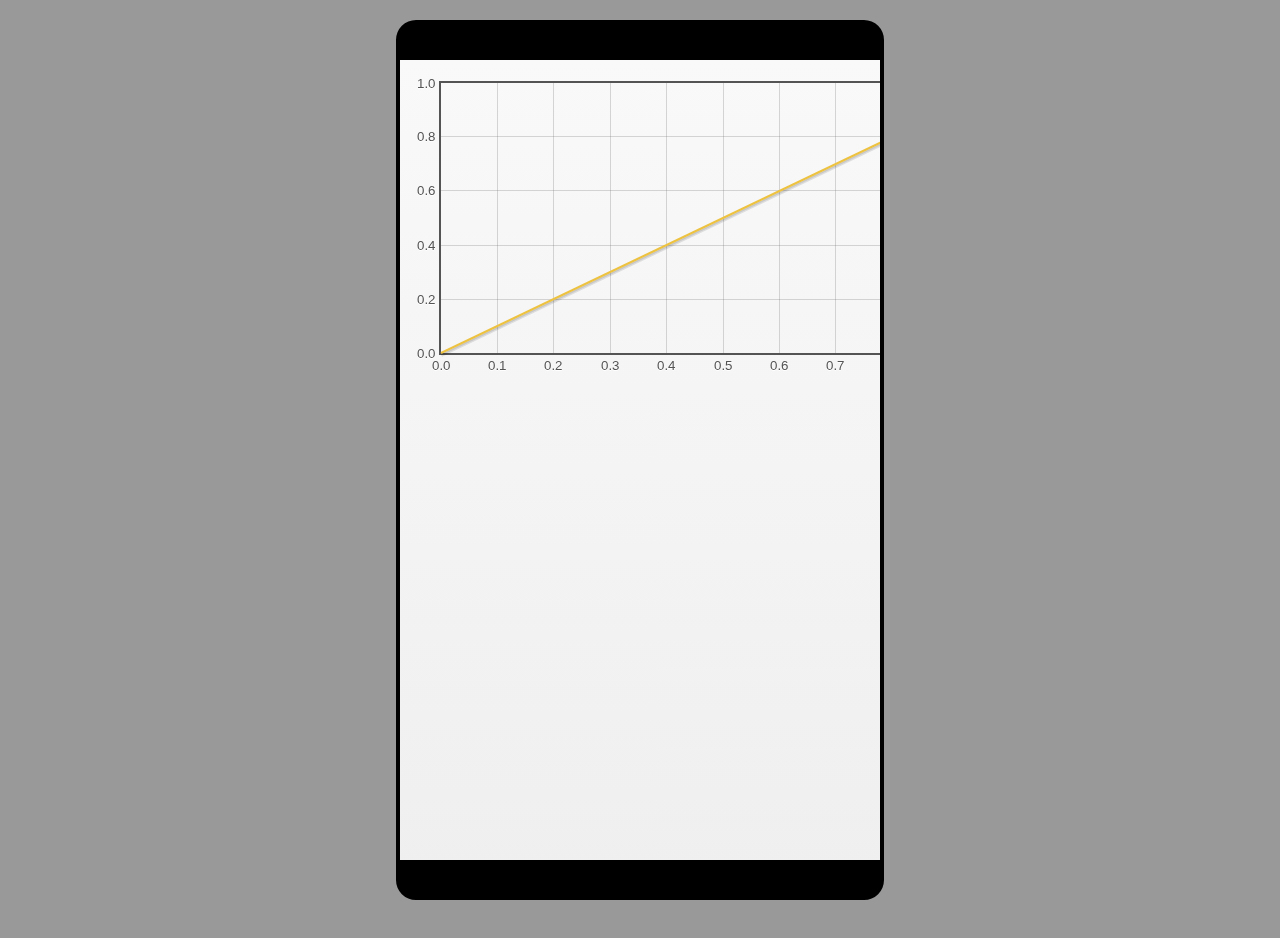
==== graphs.html @ 9711ae9e "added basic phone layout" ====
<!DOCTYPE html>
<html>
<head>
    <meta charset="utf-8">

    <!-- Need to get a proper redirect hooked up. Blech. -->
    <meta name="robots" content="noindex, follow">

    <meta name="viewport" content="width=device-width, initial-scale=1">
    <title>jQuery Mobile</title>
    <link rel="stylesheet"  href="css/jquery/jquery.mobile-1.3.2.min.css">
    <link rel="stylesheet" href="css/phone.css">
    <script src="js/jquery/jquery.js"></script>
    <script src="js/jquery/jquery.mobile-1.3.2.min.js"></script>
    <script src="js/flot/jquery.flot.js"></script>
    <script src="js/graphs.js"></script>
</head>
<body>
<div id="wrapper">
  <div data-role="page">

    <div data-role="content">

      <div id="graph-placeholder" style="width:600px;height:300px"></div>
          
    </div><!-- /content -->

  </div><!-- /page -->
</div>
</body>
</html>
---- css/phone.css ----
* {
  margin:0;
  padding:0;
}

body {
  background:#999;
  padding:20px 0;
}

#wrapper {
  width:480px;
  height:800px;
  margin:0 auto;
  border:0 solid #000;
  border-width:40px 4px;
  border-radius:20px;
}

.ui-mobile [data-role=page] {
  position:inherit;
}
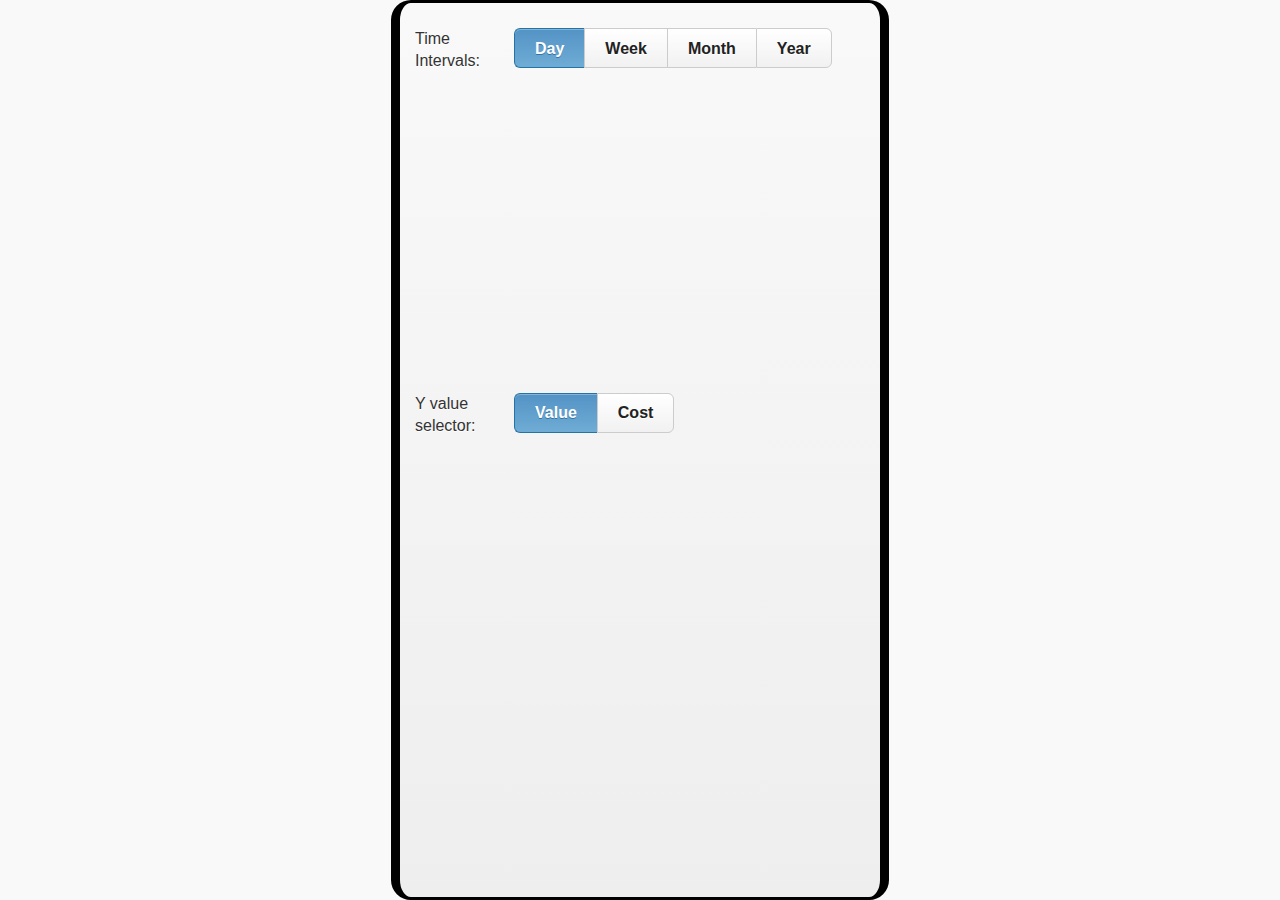
==== commit e467afb1: "One big hack" ====
--- a/graphs.html
+++ b/graphs.html
@@ -1,31 +1,59 @@
 <!DOCTYPE html>
 <html>
 <head>
-    <meta charset="utf-8">
+  <meta charset="utf-8">
 
-    <!-- Need to get a proper redirect hooked up. Blech. -->
-    <meta name="robots" content="noindex, follow">
+  <!-- Need to get a proper redirect hooked up. Blech. -->
+  <meta name="robots" content="noindex, follow">
 
-    <meta name="viewport" content="width=device-width, initial-scale=1">
-    <title>jQuery Mobile</title>
-    <link rel="stylesheet"  href="css/jquery/jquery.mobile-1.3.2.min.css">
-    <link rel="stylesheet" href="css/phone.css">
-    <script src="js/jquery/jquery.js"></script>
-    <script src="js/jquery/jquery.mobile-1.3.2.min.js"></script>
-    <script src="js/flot/jquery.flot.js"></script>
-    <script src="js/graphs.js"></script>
+  <meta name="viewport" content="width=device-width, initial-scale=1">
+  <title>jQuery Mobile</title>
+  <link rel="stylesheet"  href="css/jquery/jquery.mobile-1.3.2.min.css">
+  <link rel="stylesheet" href="css/phone.css">
+  <script src="js/jquery/jquery.js"></script>
+  <script src="js/jquery/jquery.mobile-1.3.2.min.js"></script>
+  <script src="js/flot/jquery.flot.js"></script>
+  <script src="js/data_spoof.js"></script>
+
+  <link rel="stylesheet" href="css/graphs.css">
+  <script src="http://d3js.org/d3.v3.js"></script>
 </head>
 <body>
-<div id="wrapper">
-  <div data-role="page">
+  <div id="wrapper">
+    <div data-role="page">
 
-    <div data-role="content">
+      <div data-role="content">
+        <div data-role="fieldcontain">
+          <fieldset id="time-intervals" data-role="controlgroup" data-type="horizontal">
+            <legend>Time Intervals:</legend>
+            <input type="radio" name="button-radio" id="day-radio" checked="checked"/>
+            <label for="day-radio">Day</label>
+            <input type="radio" name="button-radio" id="week-radio"/>
+            <label for="week-radio">Week</label>
+            <input type="radio" name="button-radio" id="month-radio"/>
+            <label for="month-radio">Month</label>
+            <input type="radio" name="button-radio" id="year-radio"/>
+            <label for="year-radio">Year</label>
+          </fieldset>
+        </div>
 
-      <div id="graph-placeholder" style="width:600px;height:300px"></div>
-          
-    </div><!-- /content -->
+        <div id="graph-placeholder" style="width:600px;height:300px">
+          <script src="js/graphs.js"></script>
+        </div>
 
-  </div><!-- /page -->
-</div>
+        <div data-role="fieldcontain">
+          <fieldset id="value-selector" data-role="controlgroup" data-type="horizontal">
+            <legend>Y value selector:</legend>
+            <input type="radio" name="value-selector-radio" id="value-radio" checked="checked"/>
+            <label for="value-radio">Value</label>
+            <input type="radio" name="value-selector-radio" id="cost-radio"/>
+            <label for="cost-radio">Cost</label>
+          </fieldset>
+        </div>
+
+      </div><!-- /content -->
+
+    </div><!-- /page -->
+  </div>
 </body>
 </html>
--- a/css/phone.css
+++ b/css/phone.css
@@ -5,18 +5,29 @@
 
 body {
   background:#999;
-  padding:20px 0;
+  padding:0;
 }
 
-#wrapper {
+.notifications {
+  height:340px;
+}
+
+.ui-mobile [data-role=page] {
+  position:relative;
+  overflow: none;
   width:480px;
-  height:800px;
+  height:720px;
   margin:0 auto;
   border:0 solid #000;
-  border-width:40px 4px;
+  border-width:3px 9px;
   border-radius:20px;
 }
 
-.ui-mobile [data-role=page] {
-  position:inherit;
-}+.footerwrapper {
+  position:absolute;
+  bottom:0;
+  left:0;
+  right:0;
+  overflow: hidden;
+}
+
--- a/css/graphs.css
+++ b/css/graphs.css
@@ -0,0 +1,21 @@
+body {
+  font: 10px sans-serif;
+}
+
+.axis path,
+.axis line {
+  fill: none;
+  stroke: #000;
+  shape-rendering: crispEdges;
+}
+
+.xaxis path {
+  display: none;
+}
+
+.line {
+  fill: none;
+  stroke-width: 1.5px;
+}
+
+
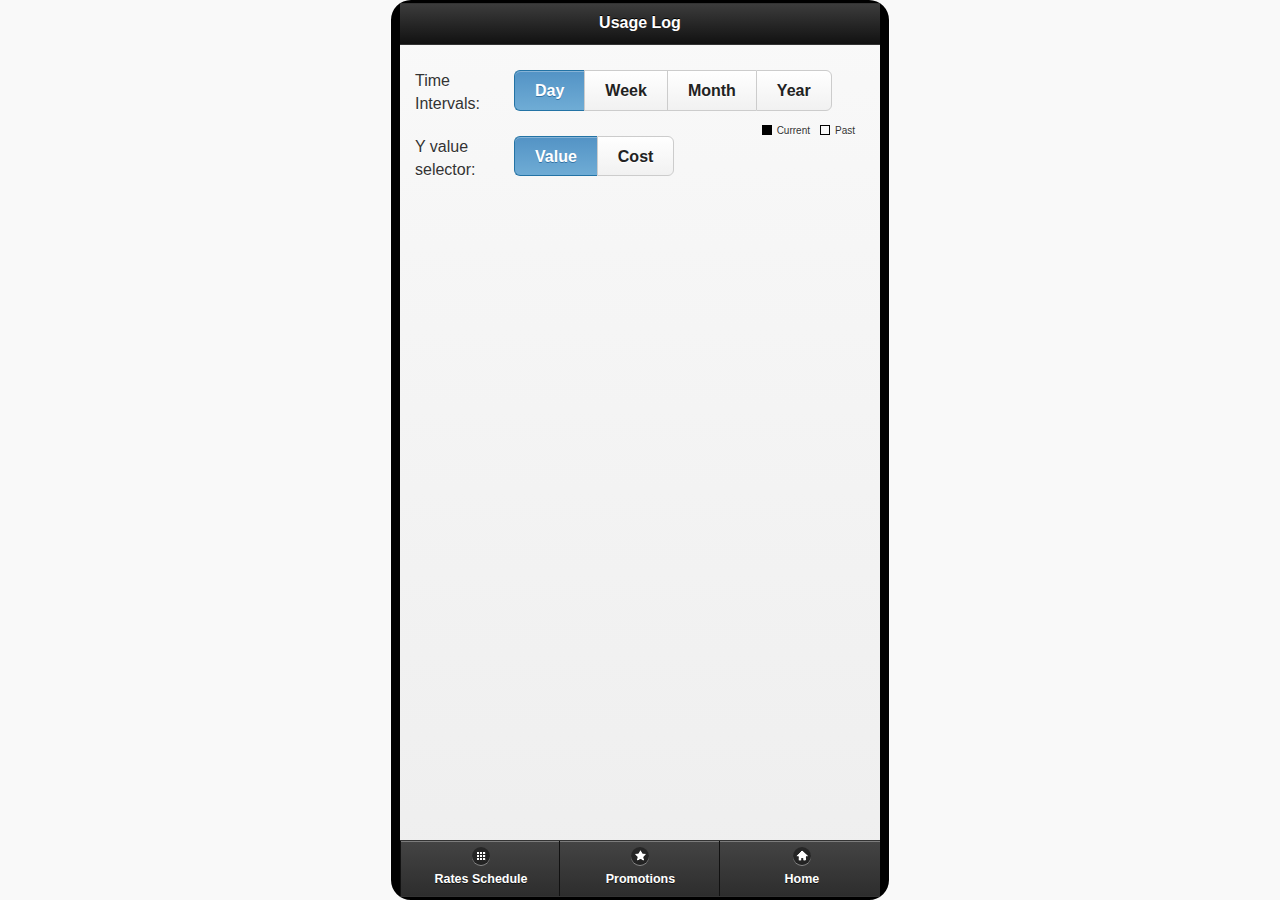
==== commit 4ee30801: "added colour legend to graph." ====
--- a/graphs.html
+++ b/graphs.html
@@ -22,6 +22,10 @@
   <div id="wrapper">
     <div data-role="page">
 
+      <div data-role="header">
+        <h1>Usage Log</h1>
+      </div>
+    
       <div data-role="content">
         <div data-role="fieldcontain">
           <fieldset id="time-intervals" data-role="controlgroup" data-type="horizontal">
@@ -37,8 +41,16 @@
           </fieldset>
         </div>
 
-        <div id="graph-placeholder" style="width:600px;height:300px">
+        <div id="graph-placeholder">
           <script src="js/graphs.js"></script>
+        </div>
+        
+        <div id="graph-legend">
+          <ul>
+            <li class="primary"><div class="colour"></div>Current</li>
+            <li class="secondary"><div class="colour"></div>Past</li>
+          </ul>
+          <div class="clear:both"></div>
         </div>
 
         <div data-role="fieldcontain">
@@ -53,6 +65,18 @@
 
       </div><!-- /content -->
 
+      <div class="footerwrapper">
+        <div data-role="footer">
+          <div data-role="navbar">
+            <ul>
+              <li><a href="home.html#rates-page" data-icon="grid">Rates Schedule</a></li>
+              <li><a href="home.html#promotion-page" data-icon="star">Promotions</a></li>
+              <li><a href="home.html#home-page" data-icon="home">Home</a></li>
+            </ul>
+          </div>
+        </div>
+      </div>
+      
     </div><!-- /page -->
   </div>
 </body>
--- a/css/graphs.css
+++ b/css/graphs.css
@@ -18,4 +18,28 @@
   stroke-width: 1.5px;
 }
 
+#graph-legend {
+}
 
+#graph-legend ul {
+  list-style:none;
+  float:right;
+  padding-right:10px;
+}
+
+#graph-legend .colour {
+  width:8px;
+  height:8px;
+  border:1px solid #000;
+  margin-right:5px;
+  float:left;
+}
+
+#graph-legend .primary .colour {
+  background-color:#000;
+}
+
+#graph-legend li {
+  float:left;
+  margin-left:10px;
+}
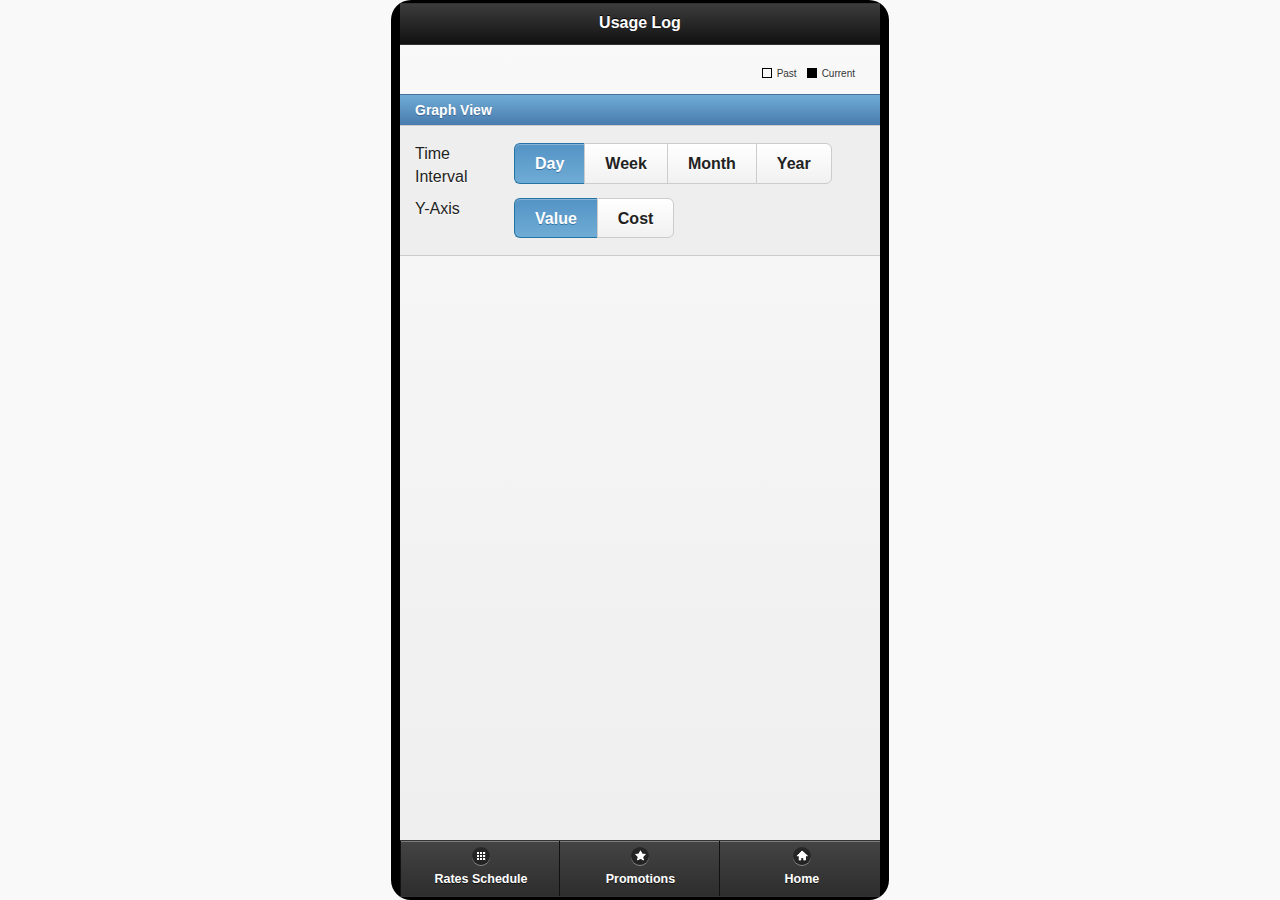
==== commit 10cf572b: "Updated appearance and orgranization of graphs page." ====
--- a/graphs.html
+++ b/graphs.html
@@ -27,41 +27,49 @@
       </div>
     
       <div data-role="content">
-        <div data-role="fieldcontain">
-          <fieldset id="time-intervals" data-role="controlgroup" data-type="horizontal">
-            <legend>Time Intervals:</legend>
-            <input type="radio" name="button-radio" id="day-radio" checked="checked"/>
-            <label for="day-radio">Day</label>
-            <input type="radio" name="button-radio" id="week-radio"/>
-            <label for="week-radio">Week</label>
-            <input type="radio" name="button-radio" id="month-radio"/>
-            <label for="month-radio">Month</label>
-            <input type="radio" name="button-radio" id="year-radio"/>
-            <label for="year-radio">Year</label>
-          </fieldset>
-        </div>
+      
+        
+        
 
         <div id="graph-placeholder">
           <script src="js/graphs.js"></script>
         </div>
         
-        <div id="graph-legend">
+        <div id="graph-legend" height="20px">
           <ul>
             <li class="primary"><div class="colour"></div>Current</li>
             <li class="secondary"><div class="colour"></div>Past</li>
           </ul>
-          <div class="clear:both"></div>
+          <div style="clear:both;"></div>
         </div>
-
-        <div data-role="fieldcontain">
-          <fieldset id="value-selector" data-role="controlgroup" data-type="horizontal">
-            <legend>Y value selector:</legend>
-            <input type="radio" name="value-selector-radio" id="value-radio" checked="checked"/>
-            <label for="value-radio">Value</label>
-            <input type="radio" name="value-selector-radio" id="cost-radio"/>
-            <label for="cost-radio">Cost</label>
-          </fieldset>
-        </div>
+        
+        <ul data-role="listview" style="margin-top:15px">
+          <li data-role="list-divider">Graph View</li>
+          <li>
+            <div data-role="fieldcontain">
+              <fieldset id="time-intervals" data-role="controlgroup" data-type="horizontal">
+                <legend>Time Interval</legend>
+                <input type="radio" name="button-radio" id="day-radio" checked="checked"/>
+                <label for="day-radio">Day</label>
+                <input type="radio" name="button-radio" id="week-radio"/>
+                <label for="week-radio">Week</label>
+                <input type="radio" name="button-radio" id="month-radio"/>
+                <label for="month-radio">Month</label>
+                <input type="radio" name="button-radio" id="year-radio"/>
+                <label for="year-radio">Year</label>
+              </fieldset>
+            </div>
+            <div data-role="fieldcontain">
+              <fieldset id="value-selector" data-role="controlgroup" data-type="horizontal">
+                <legend>Y-Axis</legend>
+                <input type="radio" name="value-selector-radio" id="value-radio" checked="checked"/>
+                <label for="value-radio">Value</label>
+                <input type="radio" name="value-selector-radio" id="cost-radio"/>
+                <label for="cost-radio">Cost</label>
+              </fieldset>
+            </div>
+          </li>
+        </ul>
 
       </div><!-- /content -->
 
--- a/css/graphs.css
+++ b/css/graphs.css
@@ -18,12 +18,15 @@
   stroke-width: 1.5px;
 }
 
+#graph-placeholder {
+  margin-top:8px;
+}
+
 #graph-legend {
 }
 
 #graph-legend ul {
   list-style:none;
-  float:right;
   padding-right:10px;
 }
 
@@ -40,6 +43,6 @@
 }
 
 #graph-legend li {
-  float:left;
+  float:right;
   margin-left:10px;
 }
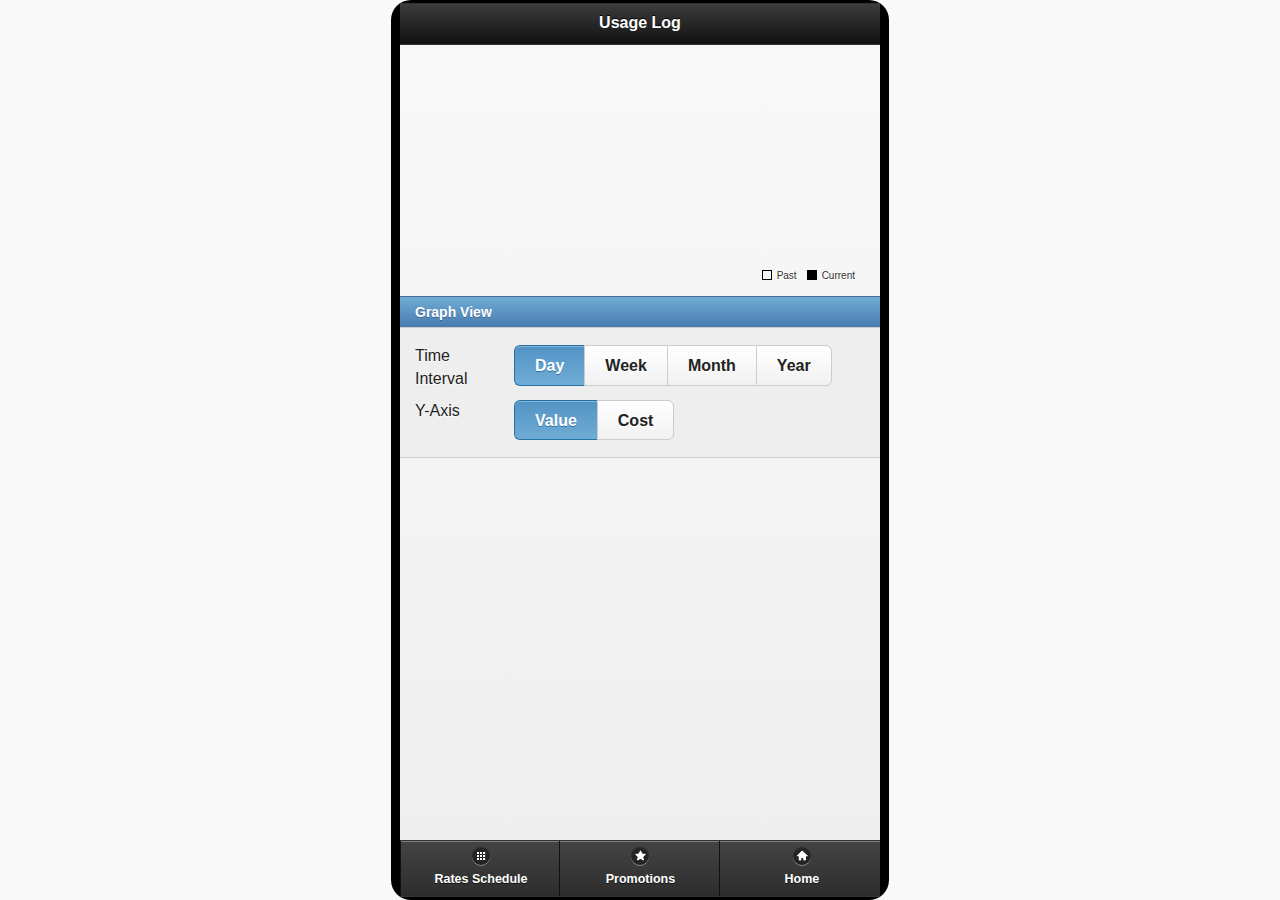
==== commit 56e51041: "Don't know how to link back to home.html pages from graphs.html so simply removed page segment. Made" ====
--- a/graphs.html
+++ b/graphs.html
@@ -16,7 +16,7 @@
   <script src="js/data_spoof.js"></script>
 
   <link rel="stylesheet" href="css/graphs.css">
-  <script src="http://d3js.org/d3.v3.js"></script>
+  <script src="js/d3.js"></script>
 </head>
 <body>
   <div id="wrapper">
@@ -77,9 +77,9 @@
         <div data-role="footer">
           <div data-role="navbar">
             <ul>
-              <li><a href="home.html#rates-page" data-icon="grid">Rates Schedule</a></li>
-              <li><a href="home.html#promotion-page" data-icon="star">Promotions</a></li>
-              <li><a href="home.html#home-page" data-icon="home">Home</a></li>
+              <li><a href="home.html" data-icon="grid">Rates Schedule</a></li>
+              <li><a href="home.html" data-icon="star">Promotions</a></li>
+              <li><a href="home.html" data-icon="home">Home</a></li>
             </ul>
           </div>
         </div>
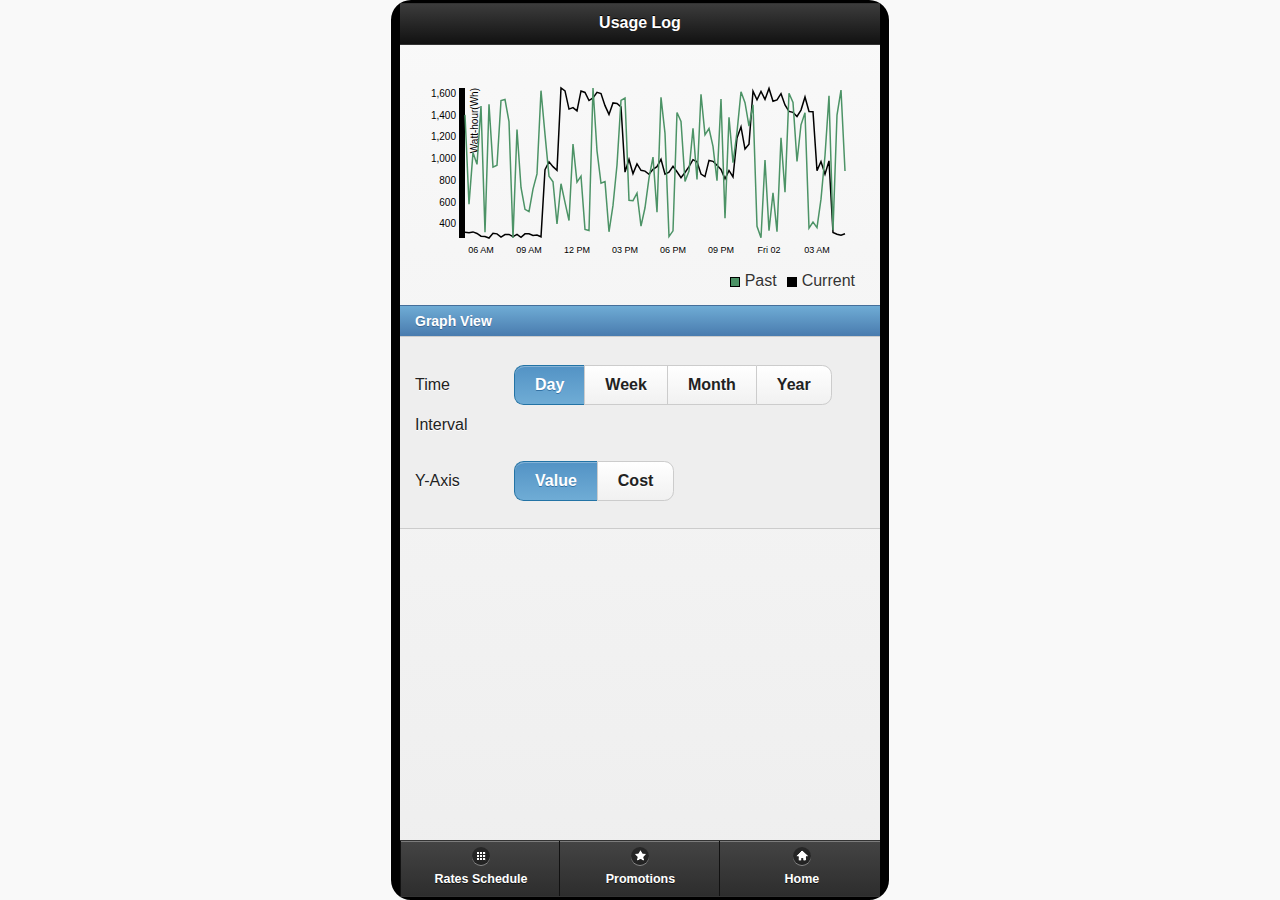
==== commit e529a08f: "Styling adjustments. Show daily graph by default." ====
--- a/graphs.html
+++ b/graphs.html
@@ -43,7 +43,7 @@
           <div style="clear:both;"></div>
         </div>
         
-        <ul data-role="listview" style="margin-top:15px">
+        <ul data-role="listview" style="margin-top:15px" id="graph-settings">
           <li data-role="list-divider">Graph View</li>
           <li>
             <div data-role="fieldcontain">
--- a/css/graphs.css
+++ b/css/graphs.css
@@ -1,7 +1,3 @@
-body {
-  font: 10px sans-serif;
-}
-
 .axis path,
 .axis line {
   fill: none;
@@ -22,6 +18,11 @@
   margin-top:8px;
 }
 
+#graph-settings legend {
+  vertical-align:middle;
+  line-height:40px;
+}
+
 #graph-legend {
 }
 
@@ -35,6 +36,7 @@
   height:8px;
   border:1px solid #000;
   margin-right:5px;
+  margin-top:5px;
   float:left;
 }
 
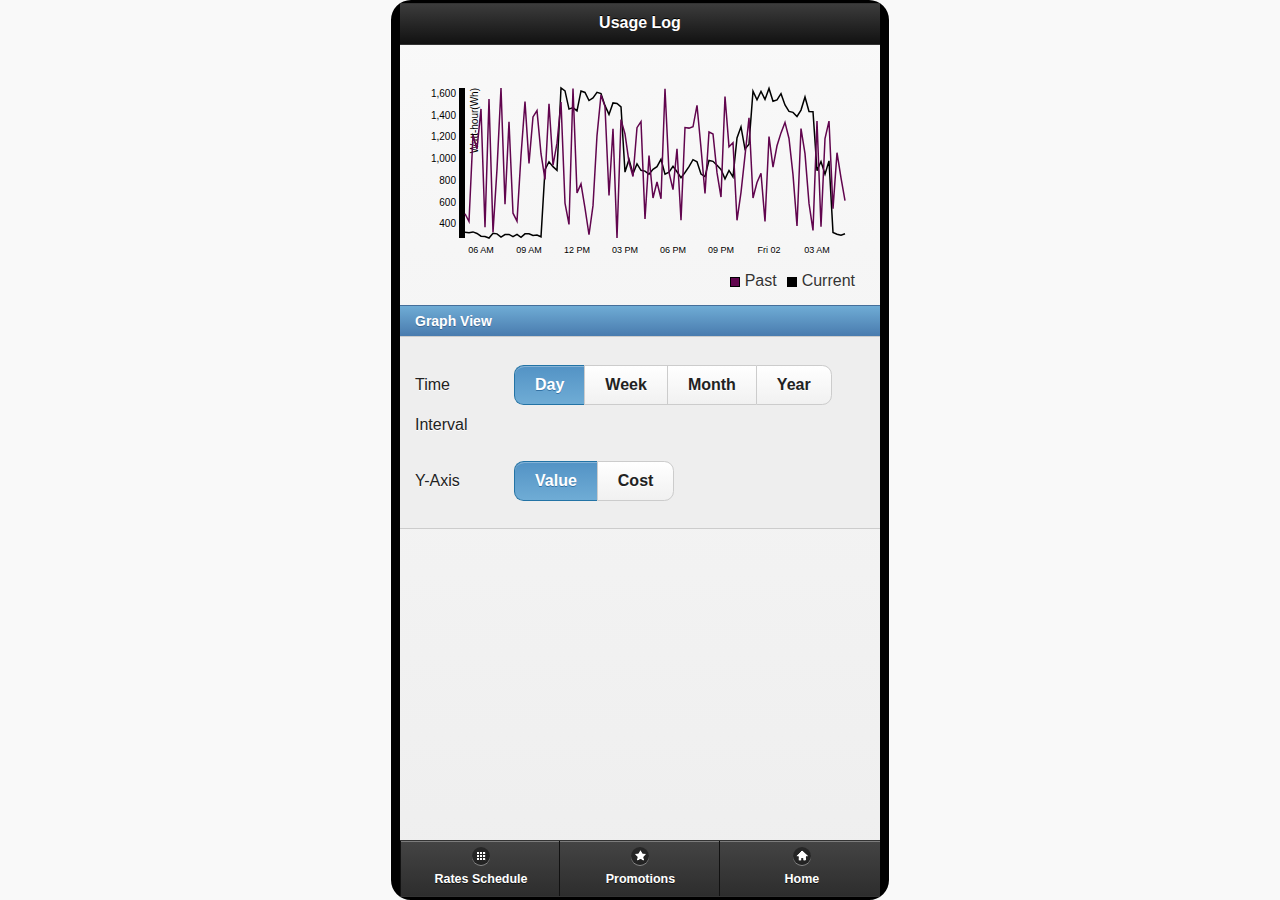
==== commit e818d827: "Code reduction in graph, fix some graph logic, take totals for week/month/year, prevent white lines" ====
--- a/graphs.html
+++ b/graphs.html
@@ -29,7 +29,6 @@
       <div data-role="content">
       
         
-        
 
         <div id="graph-placeholder">
           <script src="js/graphs.js"></script>
@@ -49,13 +48,13 @@
             <div data-role="fieldcontain">
               <fieldset id="time-intervals" data-role="controlgroup" data-type="horizontal">
                 <legend>Time Interval</legend>
-                <input type="radio" name="button-radio" id="day-radio" checked="checked"/>
+                <input type="radio" name="button-radio" id="day-radio" data-interval="1" class="time-interval-radio" checked="checked"/>
                 <label for="day-radio">Day</label>
-                <input type="radio" name="button-radio" id="week-radio"/>
+                <input type="radio" name="button-radio" id="week-radio" data-interval="7" class="time-interval-radio" />
                 <label for="week-radio">Week</label>
-                <input type="radio" name="button-radio" id="month-radio"/>
+                <input type="radio" name="button-radio" id="month-radio" data-interval="31" class="time-interval-radio" />
                 <label for="month-radio">Month</label>
-                <input type="radio" name="button-radio" id="year-radio"/>
+                <input type="radio" name="button-radio" id="year-radio" data-interval="12" class="time-interval-radio" />
                 <label for="year-radio">Year</label>
               </fieldset>
             </div>
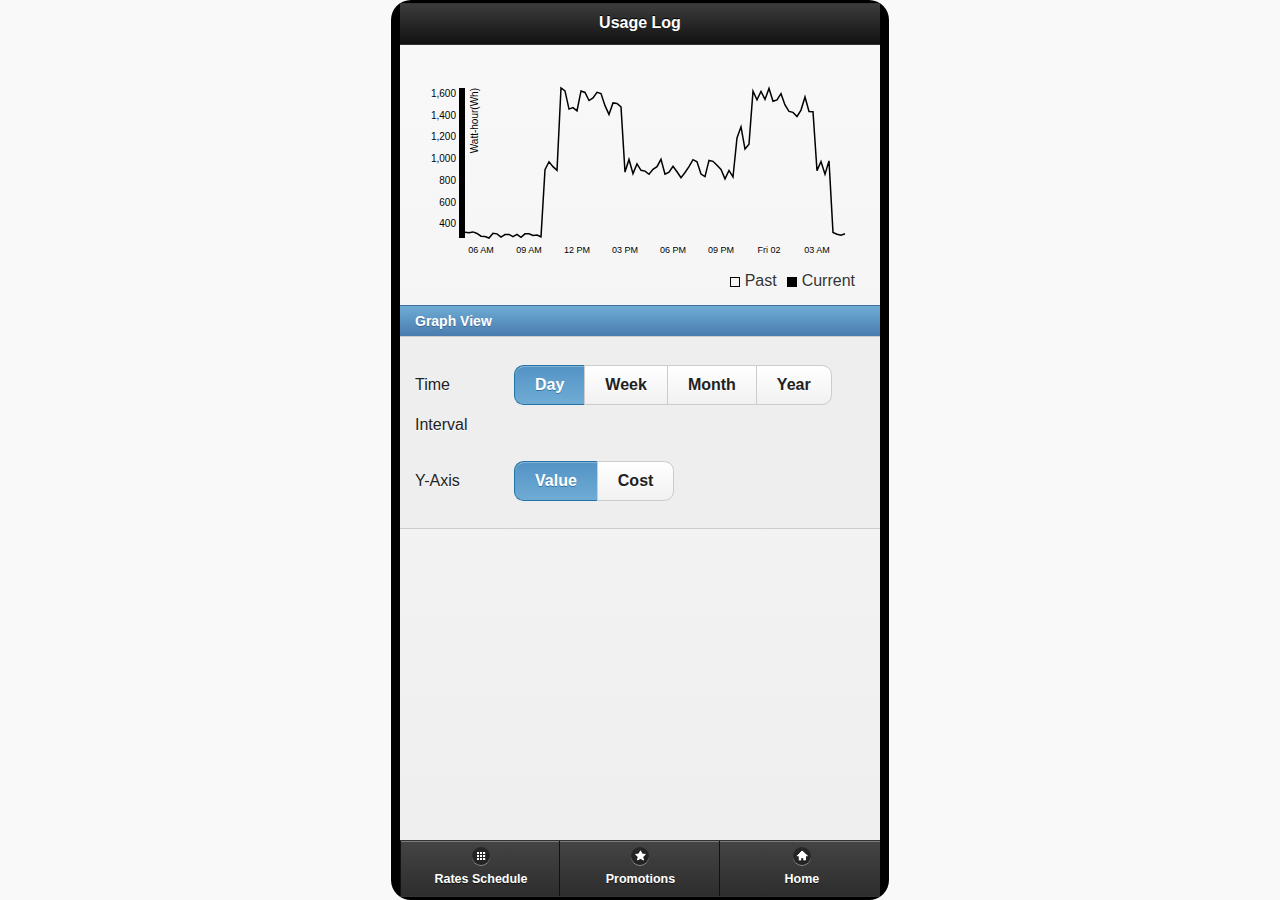
==== commit ebe9146c: "localize content and remove json calls to bypass server requirement" ====
--- a/graphs.html
+++ b/graphs.html
@@ -1,26 +1,34 @@
 <!DOCTYPE html>
 <html>
 <head>
-  <meta charset="utf-8">
+    <meta charset="utf-8">
 
-  <!-- Need to get a proper redirect hooked up. Blech. -->
-  <meta name="robots" content="noindex, follow">
-
-  <meta name="viewport" content="width=device-width, initial-scale=1">
-  <title>jQuery Mobile</title>
-  <link rel="stylesheet"  href="css/jquery/jquery.mobile-1.3.2.min.css">
-  <link rel="stylesheet" href="css/phone.css">
-  <script src="js/jquery/jquery.js"></script>
-  <script src="js/jquery/jquery.mobile-1.3.2.min.js"></script>
-  <script src="js/flot/jquery.flot.js"></script>
-  <script src="js/data_spoof.js"></script>
-
-  <link rel="stylesheet" href="css/graphs.css">
-  <script src="js/d3.js"></script>
+    <!-- Need to get a proper redirect hooked up. Blech. -->
+    <meta name="robots" content="noindex, follow">
+    <meta name="viewport" content="width=device-width, initial-scale=1">
+    
+    <title>jQuery Mobile</title>
+    <link rel="stylesheet"  href="css/jquery/jquery.mobile-1.3.2.min.css">
+    <link rel="stylesheet"  href="css/phone.css">
+    <link rel="stylesheet"  href="css/app.css">
+    <script src="js/jquery/jquery.js"></script>
+    <script src="js/jquery/jquery.mobile-1.3.2.min.js"></script>
+    <script src="js/flot/jquery.flot.js"></script>
+    <script src="js/data_spoof.js"></script>
+    
+    <link rel="stylesheet" href="css/graphs.css">
+    <script src="js/d3.js"></script>
+    
+    <script src="tips.js"></script>
+    <script src="HackWE-BigData.js"></script>
+    
+    <script src="js/app.js"></script>
+    <script src="js/graphs.js"></script>
+    
 </head>
 <body>
   <div id="wrapper">
-    <div data-role="page">
+    <div data-role="page" id="graph-page">
 
       <div data-role="header">
         <h1>Usage Log</h1>
@@ -31,7 +39,7 @@
         
 
         <div id="graph-placeholder">
-          <script src="js/graphs.js"></script>
+          
         </div>
         
         <div id="graph-legend" height="20px">
--- a/css/app.css
+++ b/css/app.css
@@ -0,0 +1,88 @@
+
+.scrollable {
+  overflow-y: scroll;
+  overflow-x: hidden;
+  -webkit-overflow-scrolling: touch;
+}
+
+* {
+  -webkit-touch-callout: none;
+  -webkit-user-select: none;
+  -khtml-user-select: none;
+  -moz-user-select: none;
+  -ms-user-select: none;
+  user-select: none;
+}
+
+.ui-widget-overlay {
+    opacity: 0;
+    filter: alpha(opacity=0);  /* IE8 and lower */
+}
+
+.rate-chart td {
+  text-align:center;
+  vertical-align:middle;
+}
+
+.peakhigh {
+  background-color:#FFDDDD;
+}
+.peakmid {
+  background-color:#FFFFDD;
+}
+.peaklow {
+  background-color:#DDFFDD;
+}
+
+#intro {
+  position:absolute;
+  top:0;
+  left:0;
+  width:100%;
+  height:100%;
+  background:#fff;
+  z-index:3000;
+}
+
+#intro .logo-wrap {
+  display:none;
+  background:#eee;
+  width:400px;
+  padding:10px 20px;
+  border-radius:20px;
+  box-shadow:0 0 10px #000;
+  margin:150px auto 0 auto;
+}
+
+#intro img {
+  width:400px;
+}
+
+#notification-list .ui-li-icon, #promotion-page .ui-li-icon  {
+  max-height: 32px;
+  max-width: 32px;
+}
+
+#notification-list .ui-li-has-icon, #promotion-page .ui-li-has-icon {
+  padding-left:54px;
+  min-height:34px;
+}
+
+/* hack fix for listview links */
+#notification-list .ui-li-has-icon a {
+  margin-left:-44px;
+  min-height:34px;
+}
+
+/* hack fix for listview links */
+#notification-list .ui-li-has-icon a .ui-li-icon {
+  margin-left:-54px;
+}
+
+#notification-list li {
+  font-weight:100;
+}
+
+#tips li {
+  font-weight:100;
+}
